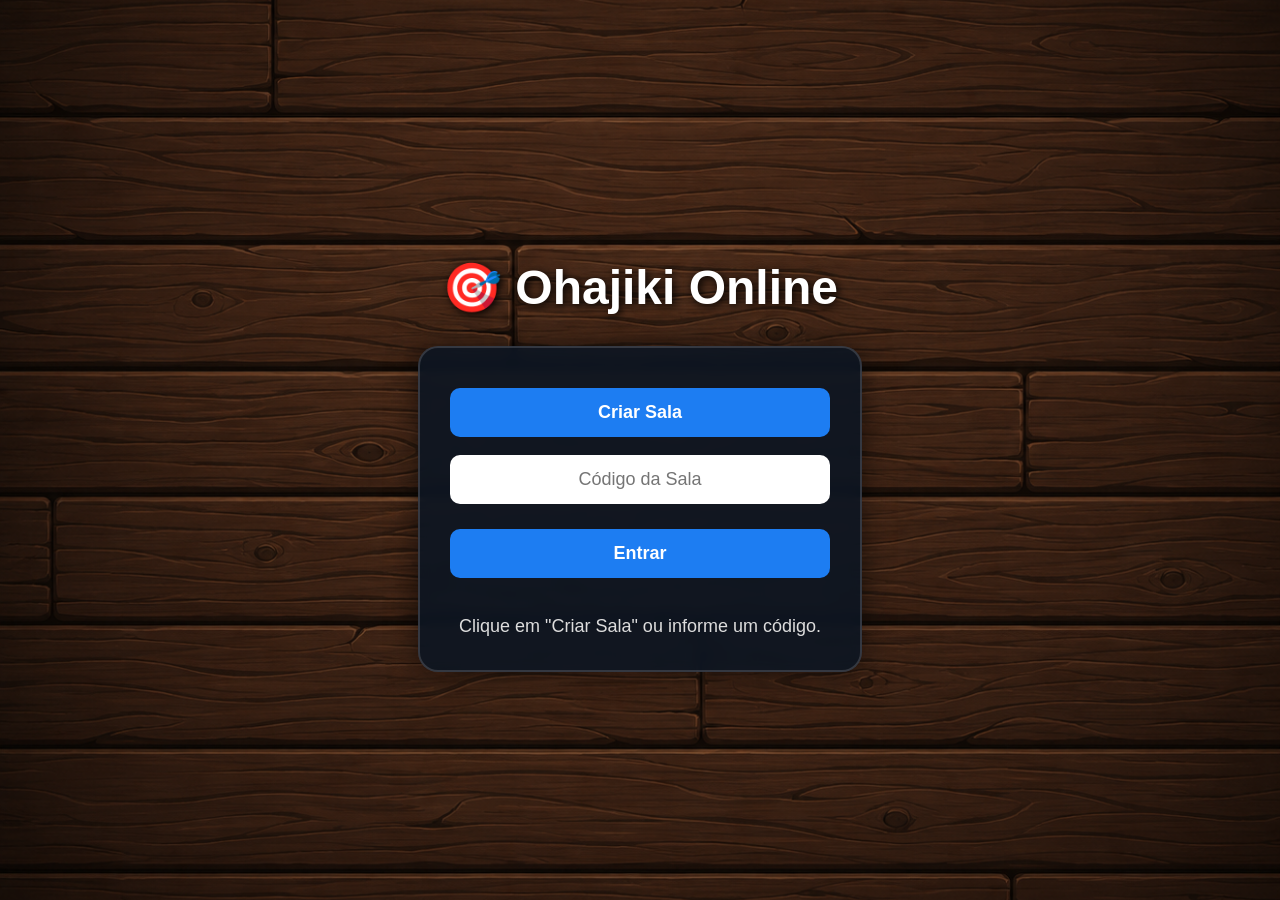
==== src/main/resources/static/index.html @ 429d7c0c ". ." ====
<!doctype html>
<html lang="pt-BR">
<head>
    <meta charset="utf-8">
    <title>Ohajiki Online</title>

    <link rel="stylesheet" href="css/style.css">
</head>

<body>

<!-- ==================== LOBBY ==================== -->
<div id="telaLobby">

    <h1>🎯 Ohajiki Online</h1>

    <div class="painelLobby">

        <button onclick="criarSala()">
            Criar Sala
        </button>

        <br><br>

        <input
                id="codigoSala"
                type="text"
                maxlength="5"
                placeholder="Código da Sala">

        <button onclick="entrarSala()">
            Entrar
        </button>

        <br><br>

        <div id="statusSala">
            Clique em "Criar Sala" ou informe um código.
        </div>

    </div>

</div>

<!-- ==================== JOGO ==================== -->

<div id="telaJogo" style="display:none;">

    <div id="placar">
            <span>🔵
                <span id="pontosAzul">0</span>
            </span>

        <span>
                🔴
                <span id="pontosVermelho">0</span>
            </span>
    </div>

    <div id="vez">
            <div id="infoJogador">
                Você é: -
            </div>
    </div>

    <canvas id="c"></canvas>

</div>

<script src="js/partida.js"></script>
<script src="js/game.js"></script>
<script src="js/socket.js"></script>

</body>
</html>
---- src/main/resources/static/css/style.css ----
#telaJogo{
    display:none;
}

#telaLobby{
    position:fixed;
    inset:0;

    display:flex;
    flex-direction:column;
    justify-content:center;
    align-items:center;

    background:url("../img/chao.png") center center / cover no-repeat;
}

#telaLobby h1{
    color:white;
    font-family:Arial, Helvetica, sans-serif;
    font-size:48px;
    margin-bottom:30px;
    text-shadow:2px 2px 8px black;
}

.painelLobby{
    width:380px;
    max-width:90%;
    padding:30px;
    border-radius:20px;
    background:rgba(10,20,35,.85);
    border:2px solid rgba(255,255,255,.15);
    box-shadow: 0 0 30px rgba(0,0,0,.6);
    text-align:center;
    backdrop-filter:blur(6px);
}

.painelLobby input{
    width:100%;
    box-sizing:border-box;
    padding:14px;
    border:none;
    border-radius:10px;
    font-size:18px;
    margin-bottom:15px;
    text-align:center;
}

.painelLobby button{
    width:100%;
    padding:14px;
    margin-top:10px;
    border:none;
    border-radius:10px;
    background:#1d7df2;
    color:white;
    font-size:18px;
    font-weight:bold;
    cursor:pointer;
    transition:.2s;
}

#statusSala{
    margin-top:20px;
    color:#DDD;
    font-size:18px;
    min-height:24px;
}

.painelLobby button:hover{
    background:#3a92ff;
    transform:scale(1.03);
}

.painelLobby button:active{
    transform:scale(.98);
}


html,
body {
    margin: 0;
    padding: 0;
    width: 100%;
    height: 100%;
    overflow: hidden;
}

body {
    position: relative;
    background: url("../img/chao.png") center center no-repeat;
    background-size: cover;
    font-family: Arial, Helvetica, sans-serif;
}

canvas {
    position: absolute;
    inset: 0;
    width: 100%;
    height: 100%;
    display: block;
}

/* -------- PLACAR -------- */

#placar {
    position: absolute;
    top: 15px;
    left: 65%;
    transform: translateX(-50%);
    display: flex;
    gap: 30px;
    align-items: center;
    padding: 12px 22px;
    color: white;
    font-size: clamp(28px, 3vw, 34px);
    font-weight: bold;
    background: rgba(0, 0, 0, .45);
    border-radius: 14px;
    z-index: 1000;
    pointer-events: none;
}

/* -------- VEZ -------- */

#vez {
    position: absolute;
    top: 15px;
    left: 20px;
    display: flex;
    align-items: center;
    padding: 12px 18px;
    color: white;
    font-size: clamp(20px, 3vw, 34px);
    font-weight: bold;
    background: rgba(53, 162, 54, .75);
    border-radius: 14px;
    z-index: 1000;
    pointer-events: none;
}

/* -------- CELULAR -------- */

@media (max-width: 768px) {

    #placar {
        top: 10px;
        gap: 20px;
        padding: 10px 16px;
        font-size: 5vw;
    }

    #vez {
        top: 10px;
        left: 10px;
        padding: 10px 14px;
        font-size: 5vw;
    }

}
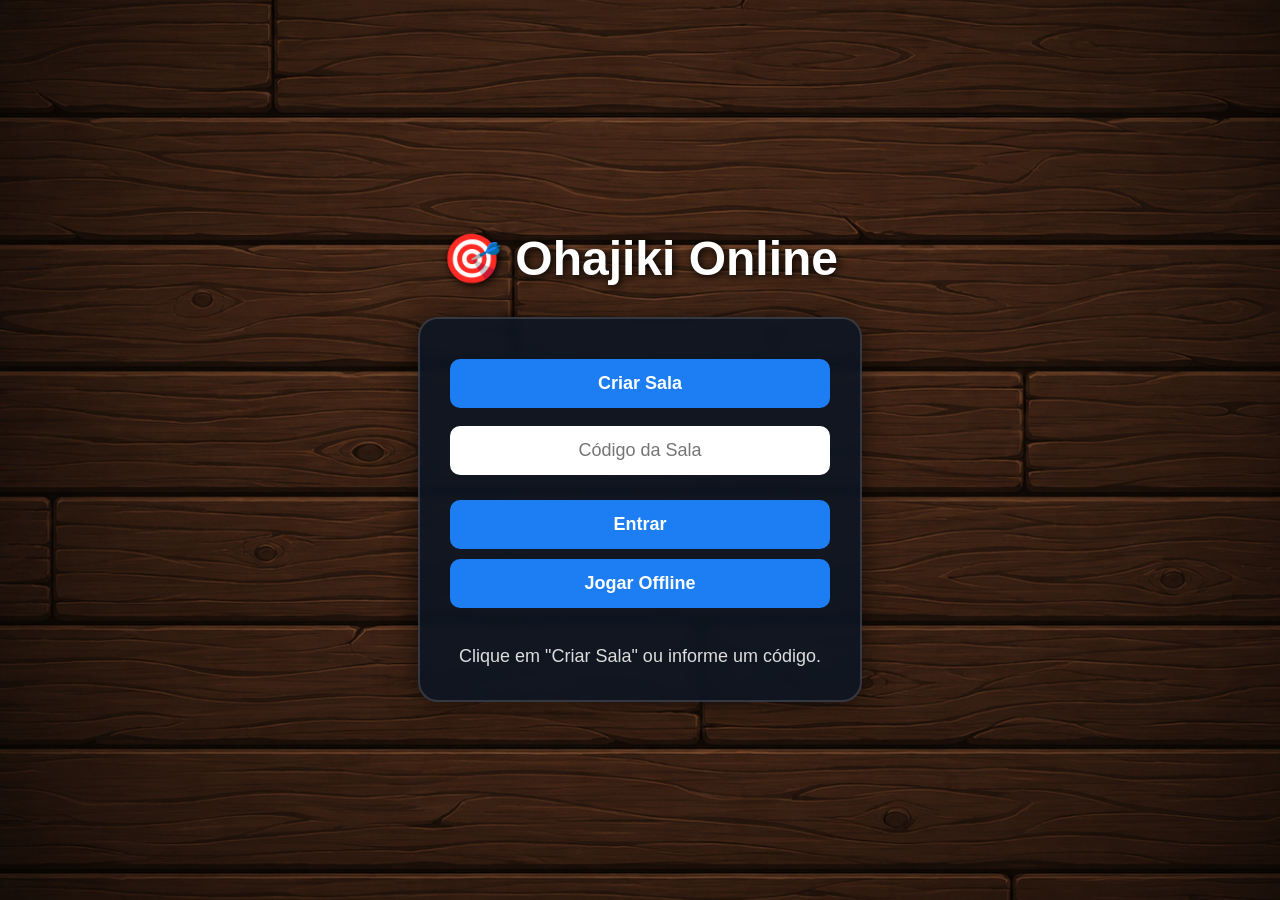
==== commit c3df96e8: "off off" ====
--- a/src/main/resources/static/index.html
+++ b/src/main/resources/static/index.html
@@ -16,7 +16,7 @@
 
     <div class="painelLobby">
 
-        <button onclick="criarSala()">
+        <button class="bt-azul" onclick="criarSala()">
             Criar Sala
         </button>
 
@@ -28,8 +28,12 @@
                 maxlength="5"
                 placeholder="Código da Sala">
 
-        <button onclick="entrarSala()">
+        <button class="bt-azul" onclick="entrarSala()">
             Entrar
+        </button>
+
+        <button class="bt-vermelho" onclick="window.location.href='offline/indexoffline.html'">
+            Jogar Offline
         </button>
 
         <br><br>
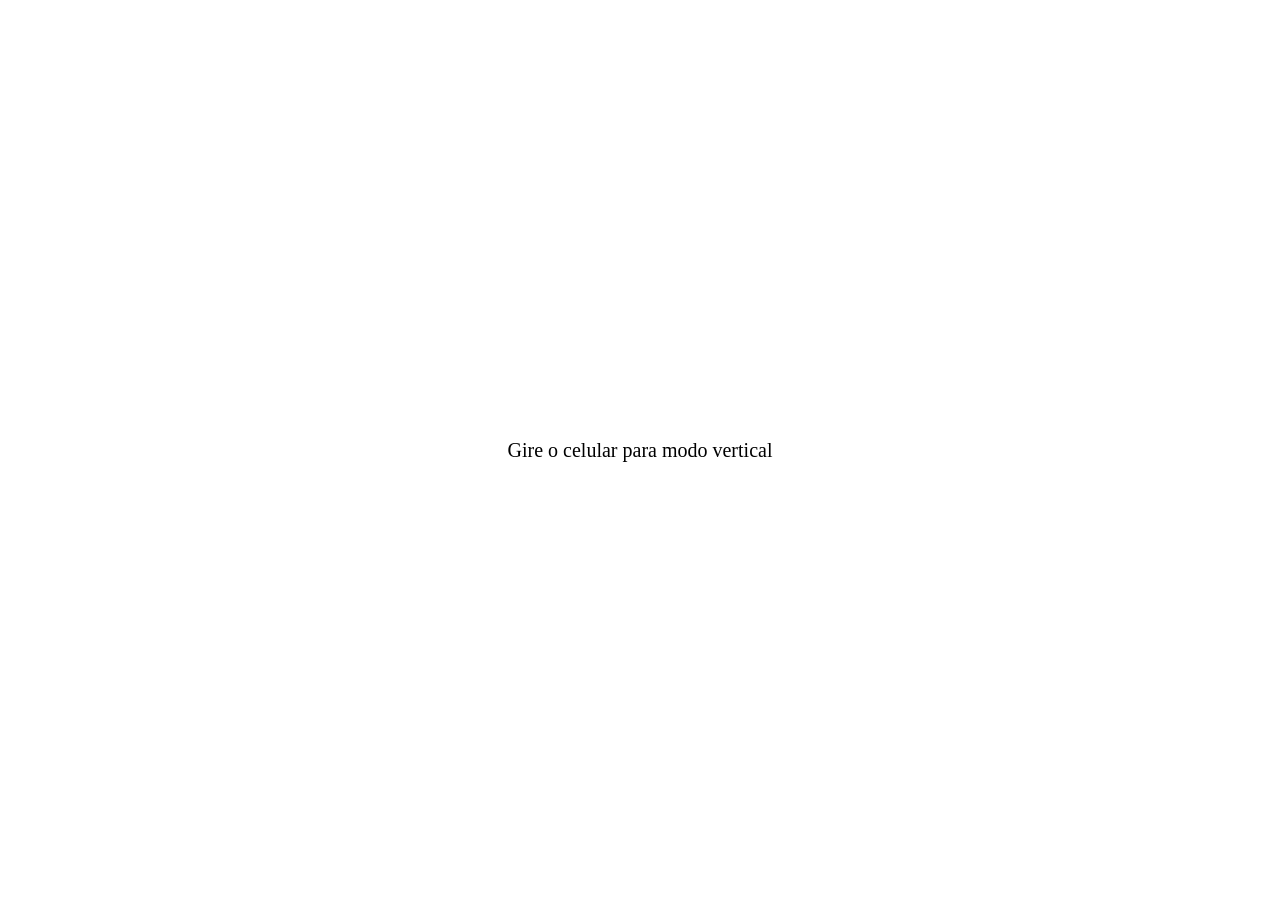
==== commit b4292b73: ". ." ====
--- a/src/main/resources/static/index.html
+++ b/src/main/resources/static/index.html
@@ -3,8 +3,11 @@
 <head>
     <meta charset="utf-8">
     <title>Ohajiki Online</title>
-
     <link rel="stylesheet" href="css/style.css">
+    <link rel="icon" href="img/icone.png">
+    <link rel="manifest" href="/manifest.json">
+    <link rel="shortcut icon" href="/images/icone.png">
+    <meta name="theme-color" content="#000000">
 </head>
 
 <body>
@@ -20,15 +23,13 @@
             Criar Sala
         </button>
 
-        <br><br>
-
         <input
                 id="codigoSala"
                 type="text"
                 maxlength="5"
                 placeholder="Código da Sala">
 
-        <button class="bt-azul" onclick="entrarSala()">
+        <button class="bt-azul" id="btEntrarSala" onclick="entrarSala()">
             Entrar
         </button>
 
--- a/src/main/resources/static/css/style.css
+++ b/src/main/resources/static/css/style.css
@@ -1,78 +1,118 @@
+@media screen and (orientation: landscape) {
+  body {
+    display: none;
+  }
+
+  html::before {
+    content: "Gire o celular para modo vertical";
+    display: flex;
+    justify-content: center;
+    align-items: center;
+    height: 100vh;
+    font-size: 20px;
+    text-align: center;
+  }
+}
+
 #telaJogo{
     display:none;
 }
 
 #telaLobby{
-    position:fixed;
-    inset:0;
+    position: fixed;
+    inset: 0;
+    display: flex;
+    flex-direction: column;
+    justify-content: center;
+    align-items: center;
 
-    display:flex;
-    flex-direction:column;
-    justify-content:center;
-    align-items:center;
+    background: url("../img/chao.png") center center / cover no-repeat;
 
-    background:url("../img/chao.png") center center / cover no-repeat;
+    padding: 20px;
 }
 
 #telaLobby h1{
-    color:white;
-    font-family:Arial, Helvetica, sans-serif;
-    font-size:48px;
-    margin-bottom:30px;
-    text-shadow:2px 2px 8px black;
+    color: white;
+    font-family: Arial, Helvetica, sans-serif;
+
+    font-size: clamp(90px, 6vw, 64px);
+    margin-bottom: 30px;
+
+    text-shadow: 2px 2px 8px black;
 }
 
 .painelLobby{
-    width:380px;
-    max-width:90%;
-    padding:30px;
-    border-radius:20px;
-    background:rgba(10,20,35,.85);
-    border:2px solid rgba(255,255,255,.15);
+    width: 80%;
+    padding: clamp(20px, 4vw, 40px);
+    border-radius: 20px;
+
+    background: rgba(10,20,35,.85);
+    border: 2px solid rgba(255,255,255,.15);
     box-shadow: 0 0 30px rgba(0,0,0,.6);
-    text-align:center;
-    backdrop-filter:blur(6px);
+
+    text-align: center;
+    backdrop-filter: blur(6px);
 }
 
 .painelLobby input{
-    width:100%;
-    box-sizing:border-box;
-    padding:14px;
-    border:none;
-    border-radius:10px;
-    font-size:18px;
-    margin-bottom:15px;
-    text-align:center;
+    width: 100%;
+    box-sizing: border-box;
+
+    padding: clamp(25px, 2.5vw, 16px);
+    border: none;
+    border-radius: 10px;
+
+    font-size: clamp(35px, 2.5vw, 18px);
+
+    margin-bottom: 15px;
+    text-align: center;
 }
 
 .painelLobby button{
-    width:100%;
-    padding:14px;
-    margin-top:10px;
-    border:none;
-    border-radius:10px;
-    background:#1d7df2;
-    color:white;
-    font-size:18px;
-    font-weight:bold;
-    cursor:pointer;
-    transition:.2s;
+    width: 100%;
+    padding: clamp(25px, 2.5vw, 16px);
+
+    border: none;
+    border-radius: 10px;
+
+    font-size: clamp(35px, 2.5vw, 18px);
+    font-weight: bold;
+    margin-bottom: 15px;
+    cursor: pointer;
+    transition: .2s;
 }
 
 #statusSala{
     margin-top:20px;
     color:#DDD;
-    font-size:18px;
+    font-size:38px;
     min-height:24px;
 }
 
 .painelLobby button:hover{
-    background:#3a92ff;
     transform:scale(1.03);
 }
 
 .painelLobby button:active{
     transform:scale(.98);
+}
+
+.bt-azul{
+    background:#1d7df2;
+    color:white;
+}
+
+.bt-azul:hover{
+    background:#3a92ff;
+}
+
+.bt-vermelho{
+    background:#e53935;
+    color:white;
+}
+
+.bt-vermelho:hover{
+    background:#f48380;
 }
 
 
